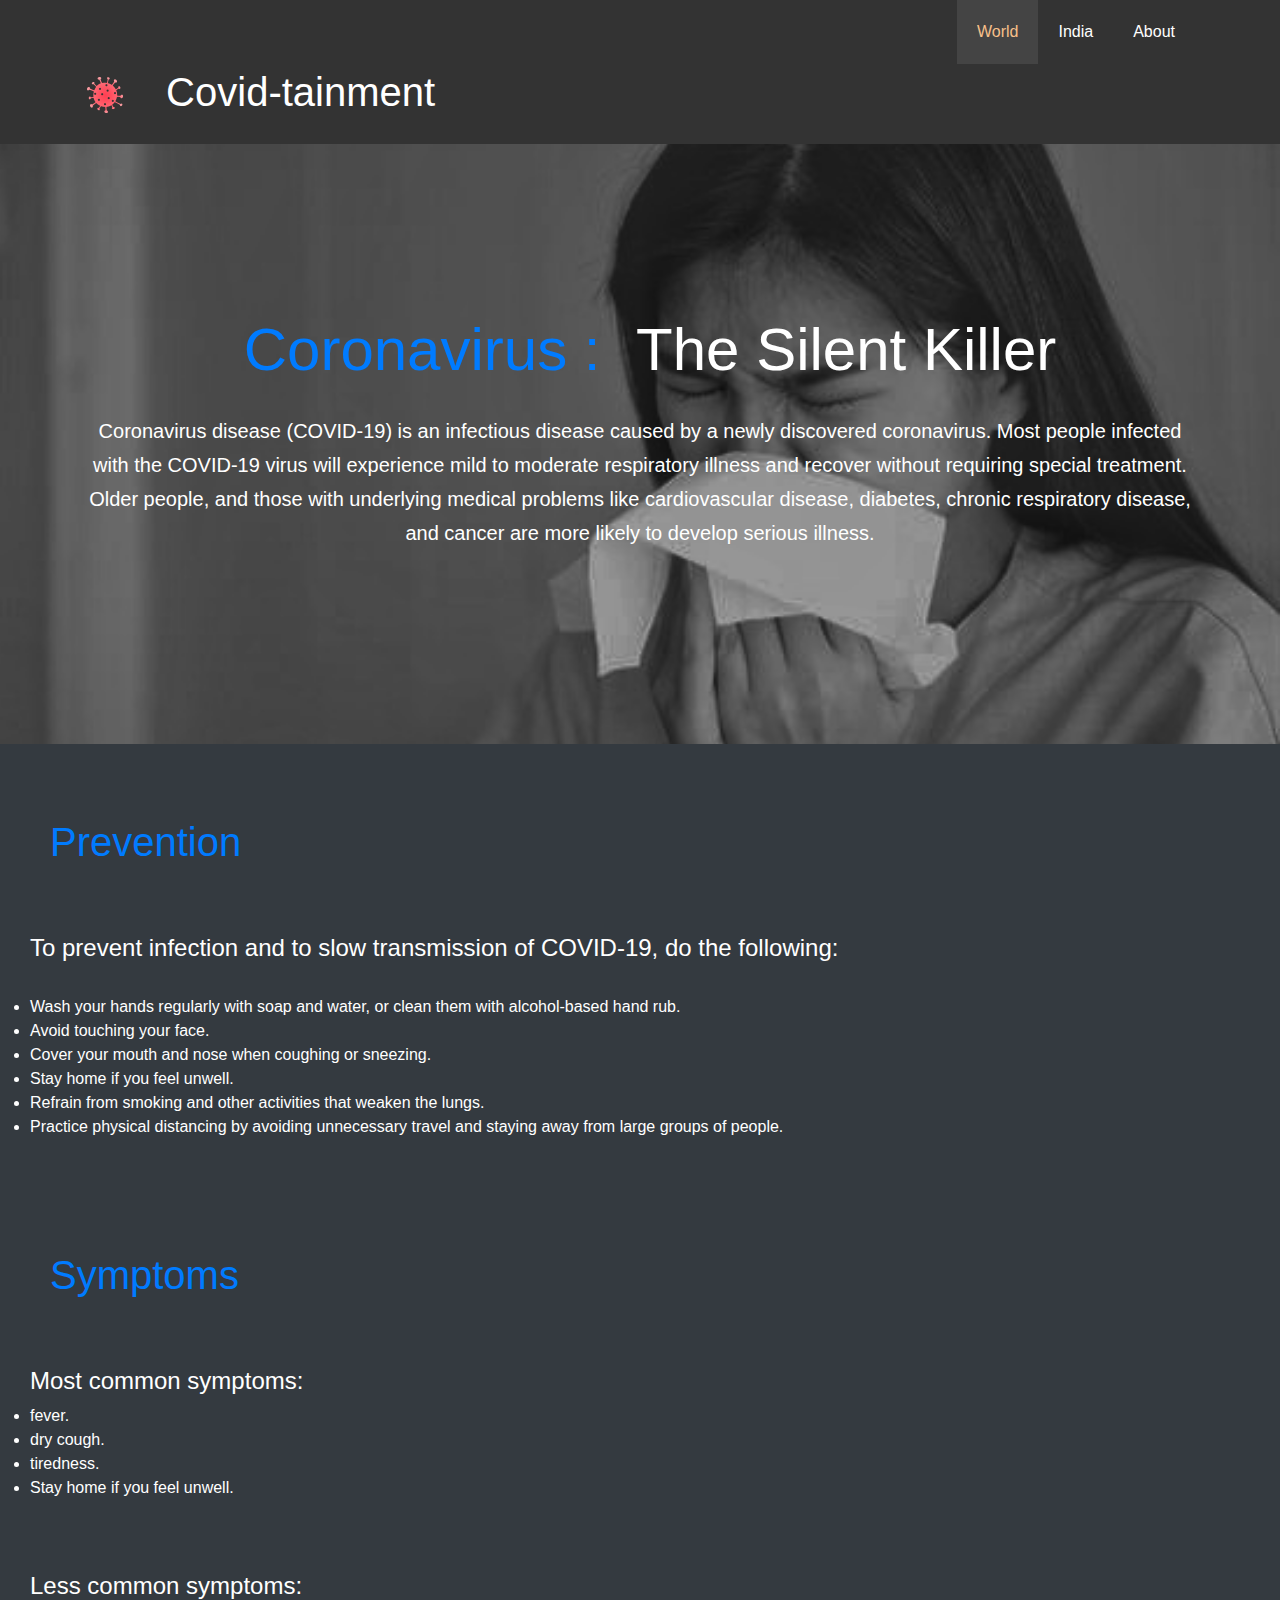
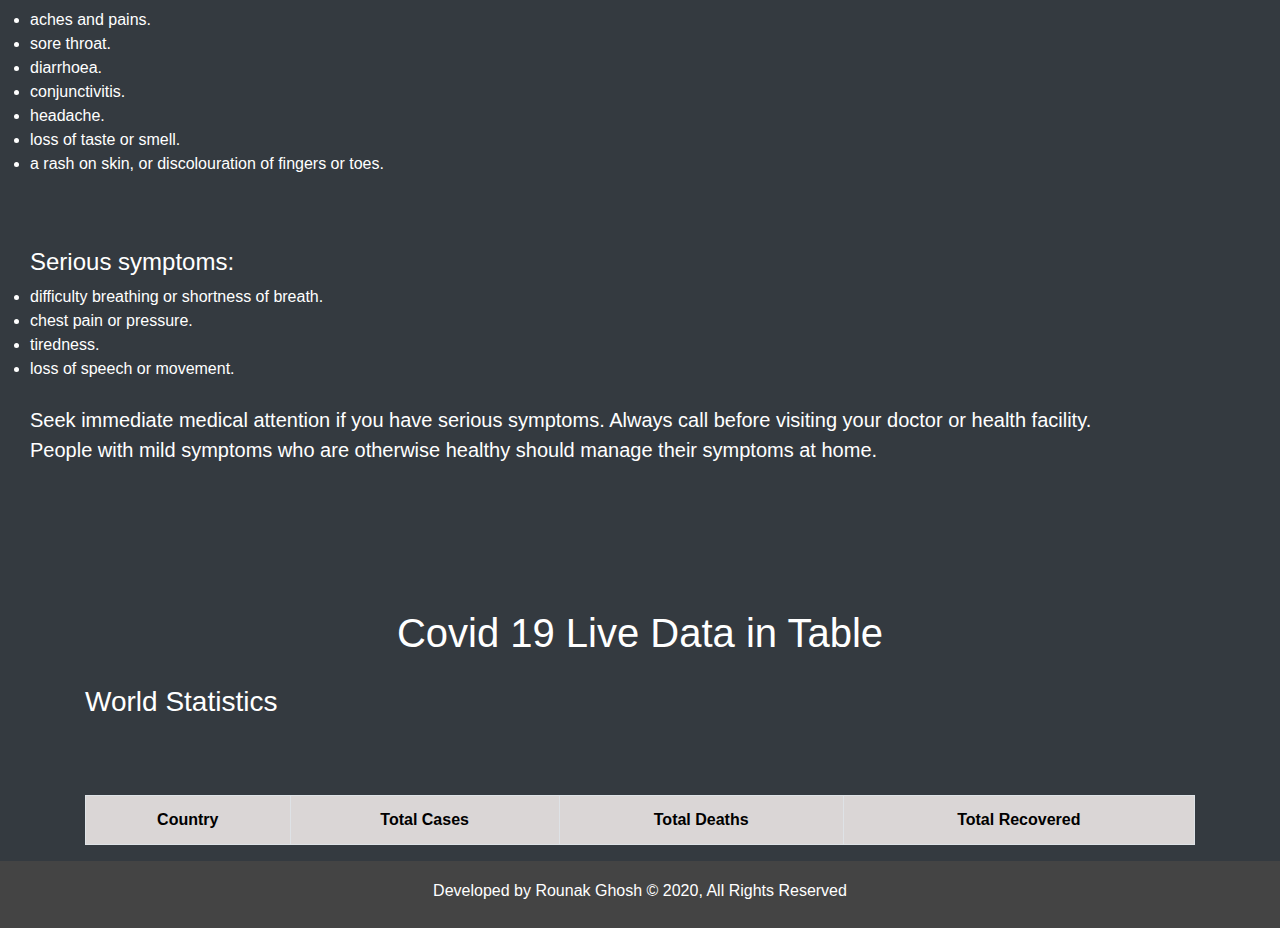
==== index.html @ a31aef3b "Website is fully developed" ====
<!DOCTYPE html>
<html lang="en">

<head>
  <meta charset="UTF-8" />
  <meta name="viewport"
    content="width=device-width, user-scalable=no, initial-scale=1.0, maximum-scale=1.0, minimum-scale=1.0" />
  <meta http-equiv="X-UA-Compatible" content="ie=edge" />
  <meta name="description" content="@ Rounak Ghosh" />
  <meta name="keywords" content="Covid 19, Covid, Coronavirus, Github, Coronavirus Github, Rounak Ghosh" />
  <link rel="stylesheet" href="https://use.fontawesome.com/releases/v5.8.1/css/all.css"
    integrity="sha384-50oBUHEmvpQ+1lW4y57PTFmhCaXp0ML5d60M1M7uH2+nqUivzIebhndOJK28anvf" crossorigin="anonymous" />
  <link rel="stylesheet" href="css/style.css" />
  <link rel="stylesheet" media="screen and (max-width: 768px)" href="css/mobile.css" />
  <link rel="stylesheet" href="https://stackpath.bootstrapcdn.com/bootstrap/4.4.1/css/bootstrap.min.css" />
  <title>Covid-tainment</title>
</head>

<body onload="fetch()">
  <div class="loader-wrapper">
    <span class="loader"><span class="loader-inner"></span></span>
  </div>
  <header>
    <nav id="navbar">
      <div class="container">
        <h1 class="logo text-center mt-5">
          <a href="/index.html">
            <img class="rotate" src="img/logo.png" alt="logo" /></a>
          Covid-tainment
        </h1>
        <ul>
          <li><a class="current" href="index.html">World</a></li>
          <li><a href="india.html">India</a></li>
          <li><a target="blank" href="developer.html">About</a></li>
        </ul>
      </div>
    </nav>
    <div id="showcase">
      <div class="container">
        <div class="showcase-content">
          <h1>
            <span class="text-primary">Coronavirus :</span> The Silent Killer
          </h1>
          <p class="lead">
            Coronavirus disease (COVID-19) is an infectious disease caused by
            a newly discovered coronavirus. Most people infected with the
            COVID-19 virus will experience mild to moderate respiratory
            illness and recover without requiring special treatment. Older
            people, and those with underlying medical problems like
            cardiovascular disease, diabetes, chronic respiratory disease, and
            cancer are more likely to develop serious illness.
          </p>
        </div>
      </div>
    </div>
  </header>
  <section id="home_info" class="bg-dark">
    <div class="info-content">
      <br />
      <h1><span class="text-primary">Prevention</span></h1>
      <h4 class="logo text-left mt-5">
        To prevent infection and to slow transmission of COVID-19, do the
        following:
      </h4>
      <br />
      <ul>
        <li>
          Wash your hands regularly with soap and water, or clean them with
          alcohol-based hand rub.
        </li>
        <li>Avoid touching your face.</li>
        <li>Cover your mouth and nose when coughing or sneezing.</li>
        <li>Stay home if you feel unwell.</li>
        <li>
          Refrain from smoking and other activities that weaken the lungs.
        </li>
        <li>
          Practice physical distancing by avoiding unnecessary travel and
          staying away from large groups of people.
        </li>
      </ul>

      <br />
      <br />
      <br />
      <br />

      <h1><span class="text-primary">Symptoms</span></h1>
      <h4 class="logo text-left mt-5">
        Most common symptoms:
      </h4>
      <ul>
        <li>fever.</li>
        <li>dry cough.</li>
        <li>tiredness.</li>
        <li>Stay home if you feel unwell.</li>
        <br />
        <h4 class="logo text-left mt-5">
          Less common symptoms:
        </h4>
        <li>aches and pains.</li>
        <li>sore throat.</li>
        <li>diarrhoea.</li>
        <li>conjunctivitis.</li>
        <li>headache.</li>
        <li>loss of taste or smell.</li>
        <li>a rash on skin, or discolouration of fingers or toes.</li>
        <br />
        <h4 class="logo text-left mt-5">
          Serious symptoms:
        </h4>
        <li>difficulty breathing or shortness of breath.</li>
        <li>chest pain or pressure.</li>
        <li>tiredness.</li>
        <li>loss of speech or movement.</li>
        <br />
        <p class="lead">
          Seek immediate medical attention if you have serious symptoms.
          Always call before visiting your doctor or health facility.<br />
          People with mild symptoms who are otherwise healthy should manage
          their symptoms at home.
        </p>
      </ul>
    </div>

    <div class="container">
      <h1 class="text-center mt-5">Covid 19 Live Data in Table</h1>
      <h3 class="text-left mt-2">World Statistics</h3>
      <!--<table class="table table-hover">
        <thead>
          <tr style="color: white; background-color: teal;">
            <th>Total Cases</th>
            <th>Total Deaths</th>
            <th>Total Recovered</th>
          </tr>
        </thead>-->

        <body>
          <tr style="color: black; background-color: wheat;" id="data"></tr>
        </body>
        <br />
      </table>
      <br>
      <table class="table table-stripped table-bordered text-center" id="tval">
        <tr style="background-color: rgb(218, 214, 214); color: black;">
          <th>Country</th>
          <th>Total Cases</th>
          <th>Total Deaths</th>
          <th>Total Recovered</th>
        </tr>
      </table>
    </div>
  </section>
  <div class="clr"></div>
  <footer id="main-footer">
    <h6 class="text-center">Developed by Rounak Ghosh &copy; 2020, All Rights Reserved</h6>
  </footer>
</body>

<script src="https://ajax.googleapis.com/ajax/libs/jquery/3.4.1/jquery.min.js"></script>
<script>
  $(window).on("load", function () {
    $(".loader-wrapper").fadeOut("slow");
  });
  $(document).ready(function () {
    init();

    function init() {
      var url = 'https://api.covid19api.com/summary';

      var data = '';

      $.get(url, function (data) {
        //console.log(data.Global);
        //Wrong data provided.

        /*data = `
                    <td>8,938,678</td>
                    <td>467,114</td>
                    <td>4,752,539</td>
                `;*/

        $('#data').html(data);
      });
    }
  });

  function fetch() {
    $.get(
      'https://api.covid19api.com/summary',

      function (data) {
        //console.log(data['Countries'].length);

        var tval = document.getElementById('tval');

        for (var i = 1; i < data['Countries'].length; i++) {
            var x = tval.insertRow();
            x.insertCell(0);
            tval.rows[i].cells[0].innerHTML =
              data['Countries'][i - 1]['Country'];
            tval.rows[i].cells[0].style.background = '#B5A1E0';
            tval.rows[i].cells[0].style.color = '#fff';

            x.insertCell(1);
            tval.rows[i].cells[1].innerHTML =
              data['Countries'][i - 1]['TotalConfirmed'];
            tval.rows[i].cells[1].style.background = '#FFA448';
            tval.rows[i].cells[1].style.color = '#fff';

            x.insertCell(2);
            tval.rows[i].cells[2].innerHTML =
              data['Countries'][i - 1]['TotalDeaths'];
            tval.rows[i].cells[2].style.background = '#FF4444';
            tval.rows[i].cells[2].style.color = '#fff';

            x.insertCell(3);
            tval.rows[i].cells[3].innerHTML =
              data['Countries'][i - 1]['TotalRecovered'];
            tval.rows[i].cells[3].style.background = '#24FF5B';
            tval.rows[i].cells[3].style.color = '#fff';
        }
      }
    );
  }
</script>

</html>
---- css/style.css ----
/* reset */
* {
  margin: 0;
  padding: 0;
  box-sizing: border-box;
}


body {
  margin: 0;
  padding: 0;
  width:100vw;
  height: 100vh;
  background-color: #eee;
}
.content {
  display: flex;
  justify-content: center;
  align-items: center;
  width:100%;
  height:100%;
}
.loader-wrapper {
  width: 100%;
  height: 100%;
  position: absolute;
  top: 0;
  left: 0;
  background-color: #242f3f;
  display:flex;
  justify-content: center;
  align-items: center;
}

.loader {
  display: inline-block;
  width: 30px;
  height: 30px;
  position: relative;
  border: 4px solid #Fff;
  animation: loader 2s infinite ease;
}
.loader-inner {
  vertical-align: top;
  display: inline-block;
  width: 100%;
  background-color: #fff;
  animation: loader-inner 2s infinite ease-in;
}

@keyframes loader {
  0% { transform: rotate(0deg);}
  25% { transform: rotate(180deg);}
  50% { transform: rotate(180deg);}
  75% { transform: rotate(360deg);}
  100% { transform: rotate(360deg);}
}

@keyframes loader-inner {
  0% { height: 0%;}
  25% { height: 0%;}
  50% { height: 100%;}
  75% { height: 100%;}
  100% { height: 0%;}
}


/* Main Styling*/

html,
body {
  font-family: 'Segoe UI', Tahoma, Geneva, Verdana, sans-serif;
  line-height: 1.7em;
}
a {
  color: #fff;
  text-decoration: none;
}

h1,
h2,
h3 {
  padding-bottom: 20px;
}

p {
  margin: 10px 0;
}
/* Utility Classes*/
.container {
  margin: auto;
  max-width: 1100px;
  overflow: auto;
  padding: 0 20px;
}
.text-primary {
  color: #f7c08a;
  padding: 20px;
}

.lead {
  font-size: 20px;
}
.btn {
  display: inline-block;
  font-size: 20px;
  color: #fff;
  background: #333;
  padding: 13px 20px;
  border: none;
  cursor: pointer;
}
.btn:hover {
  background: #f7c08a;
  color: #333333;
}
.btn-light {
  background: #f4f4f4;
  color: #333333;
}

.bg-dark {
  background: rgb(75, 74, 74);
  color: #ffffff;
}
.bg-light {
  background: #f4f4f4;
  color: #333333;
}
.bg-primary {
  background: #f7c08a;
  color: #333333;
}
.clr {
  clear: both;
}
.l-heading {
  font-size: 40px;
  line-height: 1.2;
}

/* Padding*/
.py-1 {
  padding: 10px 0;
}
.py-2 {
  padding: 20px 0;
}
.py-3 {
  padding: 30px 0;
}

/* Navbar*/
#navbar {
  background: #333;
  color: #fff;
  overflow: auto;
}
#navbar a {
  color: #ffffff;
}
#navbar h1 {
  float: left;
  padding-top: 20px;
}
#navbar ul {
  list-style: none;
  float: right;
}
#navbar ul li {
  float: left;
}
#navbar ul li a {
  display: block;
  padding: 20px;
  text-align: center;
}
#navbar ul li a:hover,
#navbar ul li a.current {
  background: #444;
  color: #f7c08a;
}

/* Showcase*/
#showcase {
  background: url('../img/showcase-01.jpeg') no-repeat center center/cover;
  height: 600px;
}
#showcase .showcase-content {
  color: #fff;
  text-align: center;
  padding-top: 170px;
}
#showcase .showcase-content h1 {
  font-size: 60px;
  line-height: 1.2em;
}
#showcase .showcase-content p {
  padding-bottom: 20px;
  line-height: 1.7em;
}

/* Home Info*/

#home_info .info-img {
  float: right;
  width: 960px;
  background: url('../img/homeinfo.jpg');
  min-height: 500px;
  min-width: 100px;
  padding: 50px;
}

#home_info .info-content {
  float: left;
  width: 100%;
  height: 100%;
  text-align: left;
  padding: 50px 30px;
  overflow: hidden;
}
#home_info .info-content p {
  padding-bottom: 30px;
}

/* Testimonial*/
#testimonials {
  height: 100%;
  background: url('../img/backgr.jpg') no-repeat center center/cover;
  padding-top: 100px;
}
#testimonials h2 {
  color: #ffffff;
  text-align: center;
  padding-bottom: 40px;
}
#testimonials .testimonial {
  padding: 20px;
  margin-bottom: 40px;
  border-radius: 5px;
  opacity: 0.9;
}
#testimonials .testimonial img {
  width: 100px;
  float: left;
  margin-right: 20px;
  border-radius: 50%;
}

/* Contact Form*/

#contact-form .form-group {
  margin-bottom: 20px;
}
#contact-form label {
  display: block;
  margin-bottom: 5px;
}
#contact-form input,
#contact-form textarea {
  width: 100%;
  padding: 10px;
  border: 1px #dddddd solid;
}
#contact-form textarea {
  height: 200px;
}
#contact-form input:focus,
#contact-form textarea:focus {
  outline: none;
  border-color: #f7c08a;
}

/* Footer*/

#main-footer {
  text-align: center;
  background: #444444;
  color: #ffffff;
  padding: 20px;
}

.rotate {
  animation: rotation 2s infinite linear;
  padding-right: 30px;
}
@keyframes rotation {
  from {
    transform: rotate(0deg);
  }
  to {
    transform: rotate(359deg);
  }
}

.container {
  text-align: center;
  color: #fff;
}

.table {
  color: #fff;
}

.developer {
  float: right;
  vertical-align: middle;
  font-size: small;
  color: white;
}

.portfolio{
  float: right;
  padding: 20px;
}

.text-portfolio{
  float: left;
  font-size: 20px;
  font-family: 'Segoe UI', Tahoma, Geneva, Verdana, sans-serif;
  line-height: 1.7em;
}

.contact{
  padding-left: 30px;
}

b{
  color: blue;
}
---- css/mobile.css ----
#navbar .logo {
  float: none;
  text-align: center;
}
#navbar ul,
#navbar ul li {
  float: none;
}
#navbar ul li a {
  padding: 5px;
  border-bottom: #444444 dotted 1px;
}
/* Showcases*/
#showcase {
  height: 100%;
}
#showcase .showcase-content {
  padding-top: 170px;
  padding-bottom: 30px;
}
/* Home Info*/
#home_info {
  height: auto;
}
#home_info .info-img {
  display: none;
}
#home_info .info-content {
  float: none;
  width: 100%;
}
/* Boxes */
.box {
  float: none;
  width: 100%;
}
/* About Info*/
#about-info .info-right,
#about-info .info-left {
  float: none;
  width: 100%;
}
#about-info .info-left {
  margin-top: 30px;
}
.l-heading {
  text-align: center;
}
#contact-info .box {
  border-bottom: #444444 dotted 1px;
}
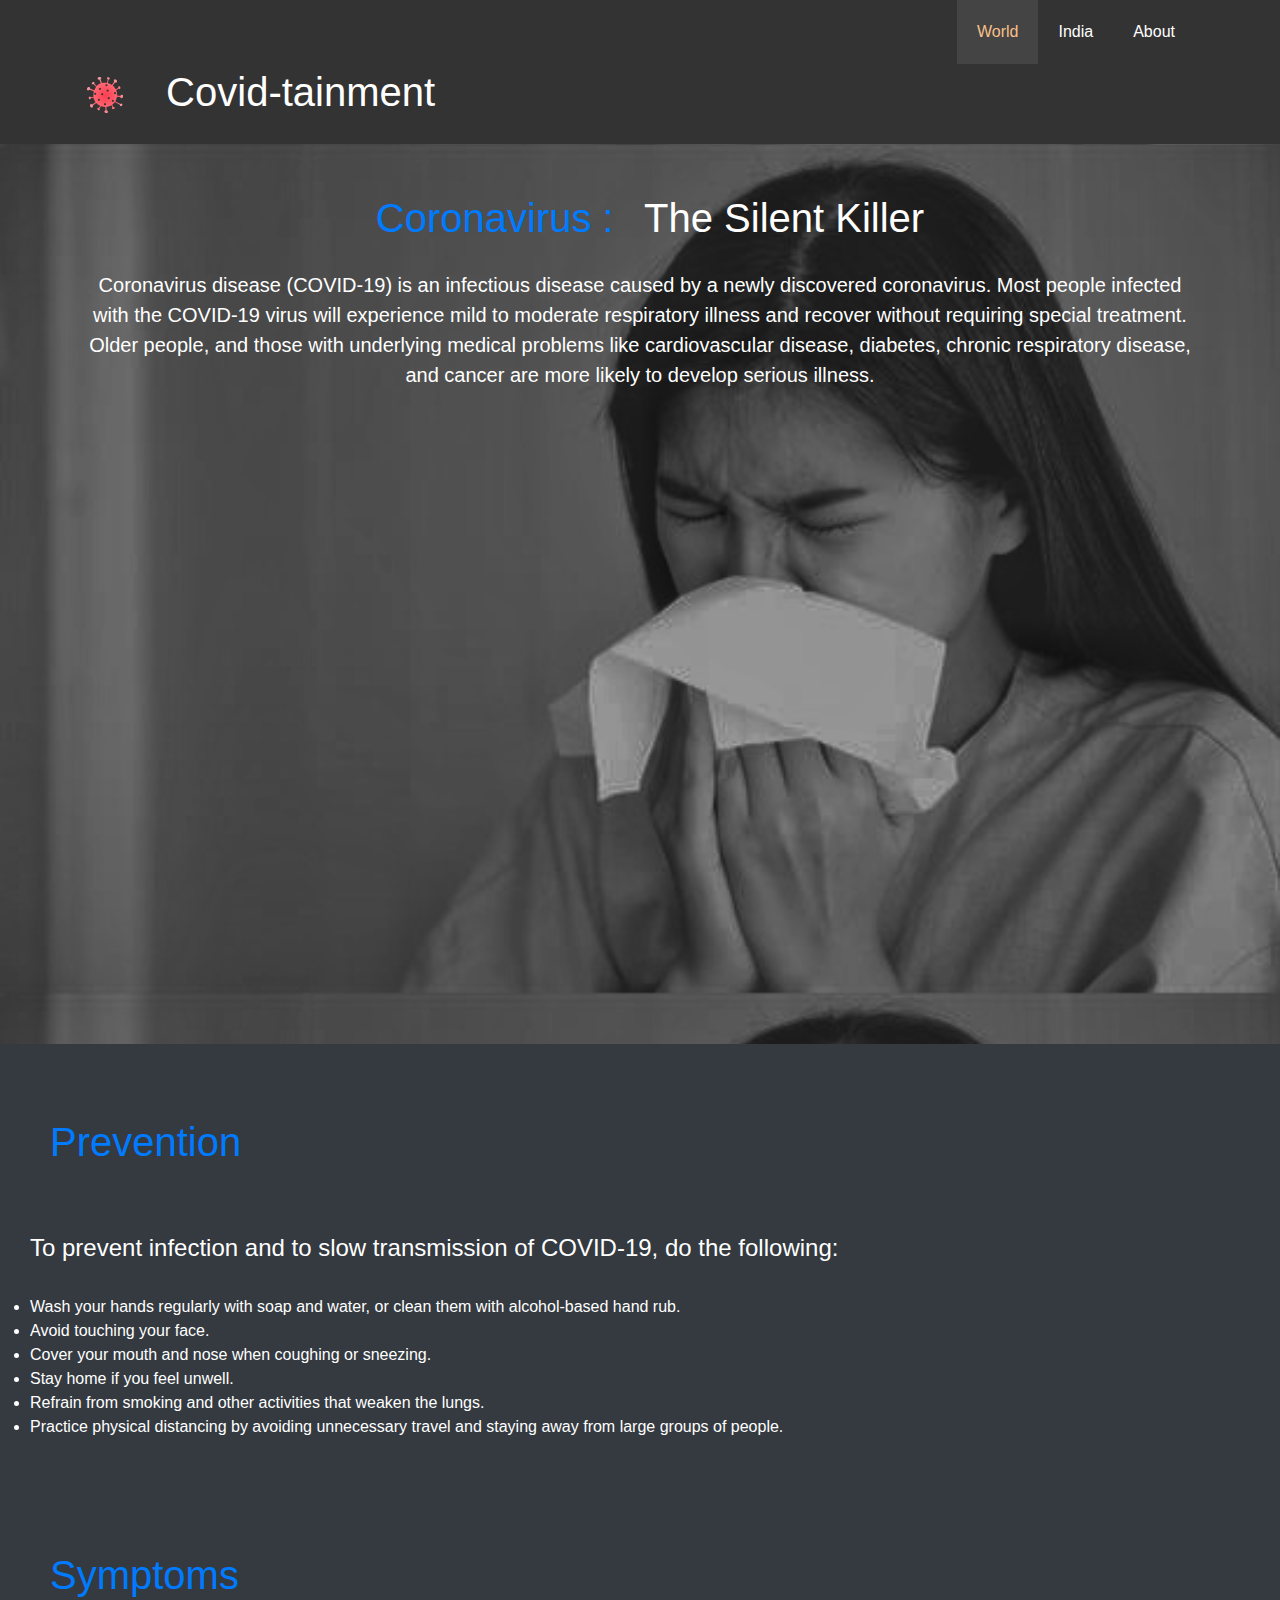
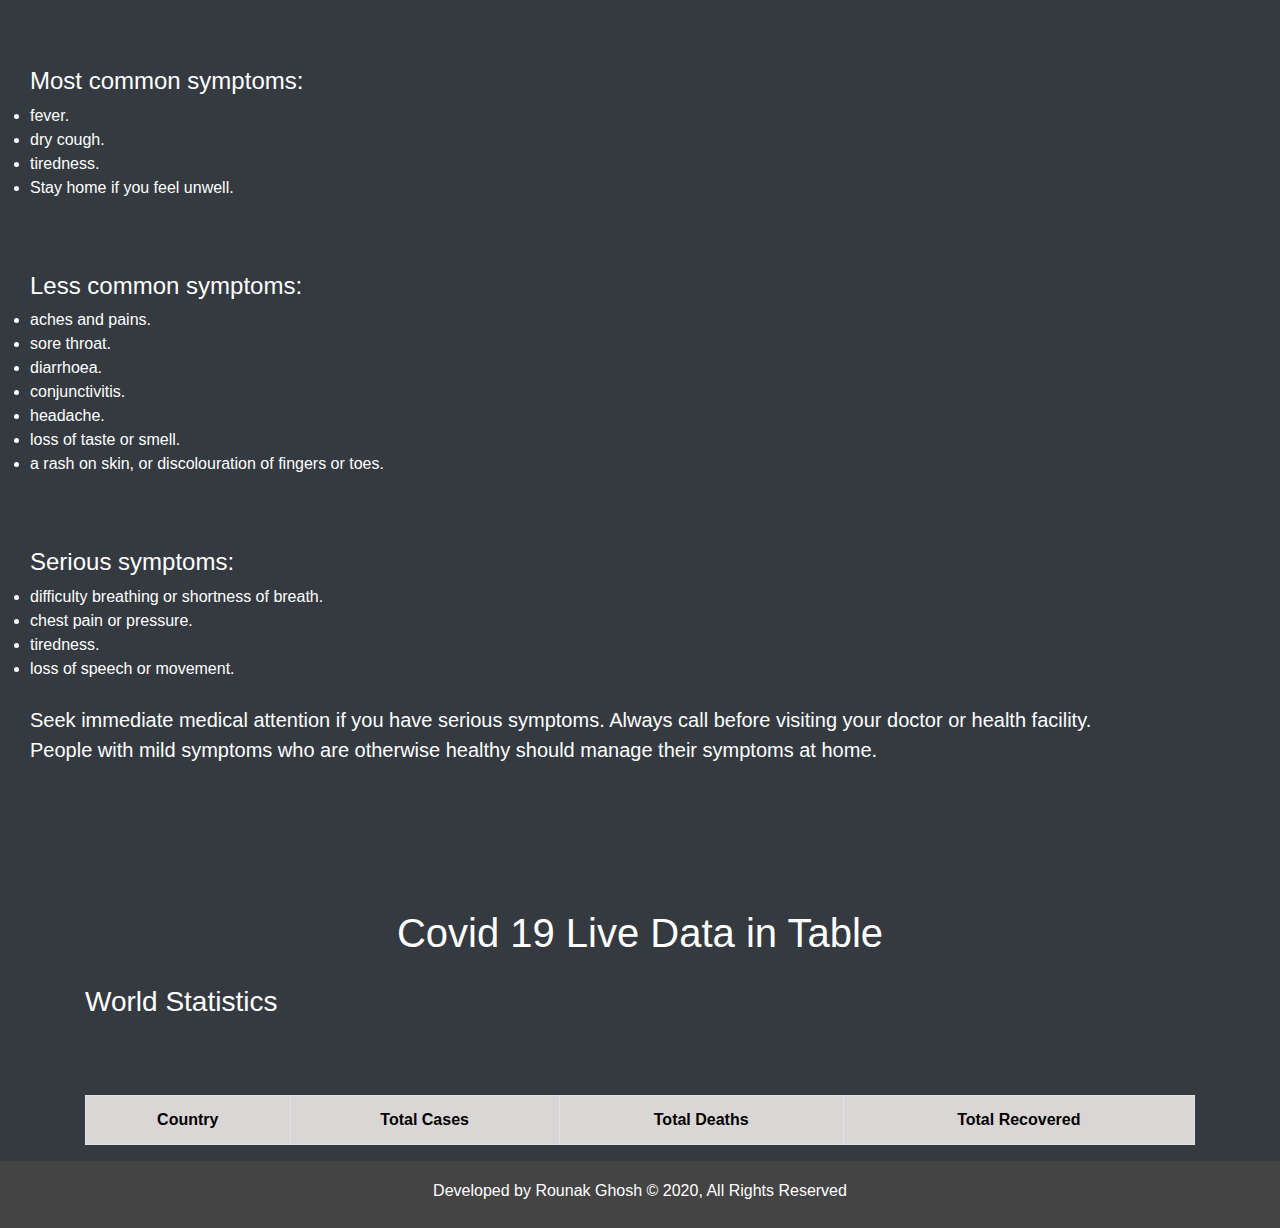
==== commit 7a82e5ec: "Site initial push" ====
--- a/index.html
+++ b/index.html
@@ -16,10 +16,7 @@
   <title>Covid-tainment</title>
 </head>
 
-<body onload="fetch()">
-  <div class="loader-wrapper">
-    <span class="loader"><span class="loader-inner"></span></span>
-  </div>
+<body>
   <header>
     <nav id="navbar">
       <div class="container">
@@ -31,7 +28,7 @@
         <ul>
           <li><a class="current" href="index.html">World</a></li>
           <li><a href="india.html">India</a></li>
-          <li><a target="blank" href="developer.html">About</a></li>
+          <li><a target="_blank" href="https://rounak-ghosh.github.io/">About</a></li>
         </ul>
       </div>
     </nav>
@@ -159,9 +156,6 @@
 
 <script src="https://ajax.googleapis.com/ajax/libs/jquery/3.4.1/jquery.min.js"></script>
 <script>
-  $(window).on("load", function () {
-    $(".loader-wrapper").fadeOut("slow");
-  });
   $(document).ready(function () {
     init();
 
@@ -199,25 +193,25 @@
             x.insertCell(0);
             tval.rows[i].cells[0].innerHTML =
               data['Countries'][i - 1]['Country'];
-            tval.rows[i].cells[0].style.background = '#B5A1E0';
+            tval.rows[i].cells[0].style.background = '#584053';
             tval.rows[i].cells[0].style.color = '#fff';
 
             x.insertCell(1);
             tval.rows[i].cells[1].innerHTML =
               data['Countries'][i - 1]['TotalConfirmed'];
-            tval.rows[i].cells[1].style.background = '#FFA448';
+            tval.rows[i].cells[1].style.background = '#3196E2';
             tval.rows[i].cells[1].style.color = '#fff';
 
             x.insertCell(2);
             tval.rows[i].cells[2].innerHTML =
               data['Countries'][i - 1]['TotalDeaths'];
-            tval.rows[i].cells[2].style.background = '#FF4444';
+            tval.rows[i].cells[2].style.background = '#FCBC66';
             tval.rows[i].cells[2].style.color = '#fff';
 
             x.insertCell(3);
             tval.rows[i].cells[3].innerHTML =
               data['Countries'][i - 1]['TotalRecovered'];
-            tval.rows[i].cells[3].style.background = '#24FF5B';
+            tval.rows[i].cells[3].style.background = '#F97B4F';
             tval.rows[i].cells[3].style.color = '#fff';
         }
       }
--- a/css/style.css
+++ b/css/style.css
@@ -5,13 +5,12 @@
   box-sizing: border-box;
 }
 
-
 body {
   margin: 0;
   padding: 0;
   width:100vw;
   height: 100vh;
-  background-color: #eee;
+  background-color: #000;
 }
 .content {
   display: flex;
@@ -20,50 +19,6 @@
   width:100%;
   height:100%;
 }
-.loader-wrapper {
-  width: 100%;
-  height: 100%;
-  position: absolute;
-  top: 0;
-  left: 0;
-  background-color: #242f3f;
-  display:flex;
-  justify-content: center;
-  align-items: center;
-}
-
-.loader {
-  display: inline-block;
-  width: 30px;
-  height: 30px;
-  position: relative;
-  border: 4px solid #Fff;
-  animation: loader 2s infinite ease;
-}
-.loader-inner {
-  vertical-align: top;
-  display: inline-block;
-  width: 100%;
-  background-color: #fff;
-  animation: loader-inner 2s infinite ease-in;
-}
-
-@keyframes loader {
-  0% { transform: rotate(0deg);}
-  25% { transform: rotate(180deg);}
-  50% { transform: rotate(180deg);}
-  75% { transform: rotate(360deg);}
-  100% { transform: rotate(360deg);}
-}
-
-@keyframes loader-inner {
-  0% { height: 0%;}
-  25% { height: 0%;}
-  50% { height: 100%;}
-  75% { height: 100%;}
-  100% { height: 0%;}
-}
-
 
 /* Main Styling*/
 
@@ -181,23 +136,13 @@
   color: #f7c08a;
 }
 
-/* Showcase*/
 #showcase {
-  background: url('../img/showcase-01.jpeg') no-repeat center center/cover;
-  height: 600px;
-}
-#showcase .showcase-content {
-  color: #fff;
-  text-align: center;
-  padding-top: 170px;
-}
-#showcase .showcase-content h1 {
-  font-size: 60px;
-  line-height: 1.2em;
-}
-#showcase .showcase-content p {
-  padding-bottom: 20px;
-  line-height: 1.7em;
+  background: url('../img/showcase-01.jpeg');
+  background-size: contain;
+  height: 100vh;
+  min-height: 500px;
+  min-width: 100px;
+  padding: 50px;
 }
 
 /* Home Info*/
@@ -205,7 +150,7 @@
 #home_info .info-img {
   float: right;
   width: 960px;
-  background: url('../img/homeinfo.jpg');
+  /*background: url('../img/showcase-01.jpeg');*/
   min-height: 500px;
   min-width: 100px;
   padding: 50px;
@@ -221,30 +166,6 @@
 }
 #home_info .info-content p {
   padding-bottom: 30px;
-}
-
-/* Testimonial*/
-#testimonials {
-  height: 100%;
-  background: url('../img/backgr.jpg') no-repeat center center/cover;
-  padding-top: 100px;
-}
-#testimonials h2 {
-  color: #ffffff;
-  text-align: center;
-  padding-bottom: 40px;
-}
-#testimonials .testimonial {
-  padding: 20px;
-  margin-bottom: 40px;
-  border-radius: 5px;
-  opacity: 0.9;
-}
-#testimonials .testimonial img {
-  width: 100px;
-  float: left;
-  margin-right: 20px;
-  border-radius: 50%;
 }
 
 /* Contact Form*/
